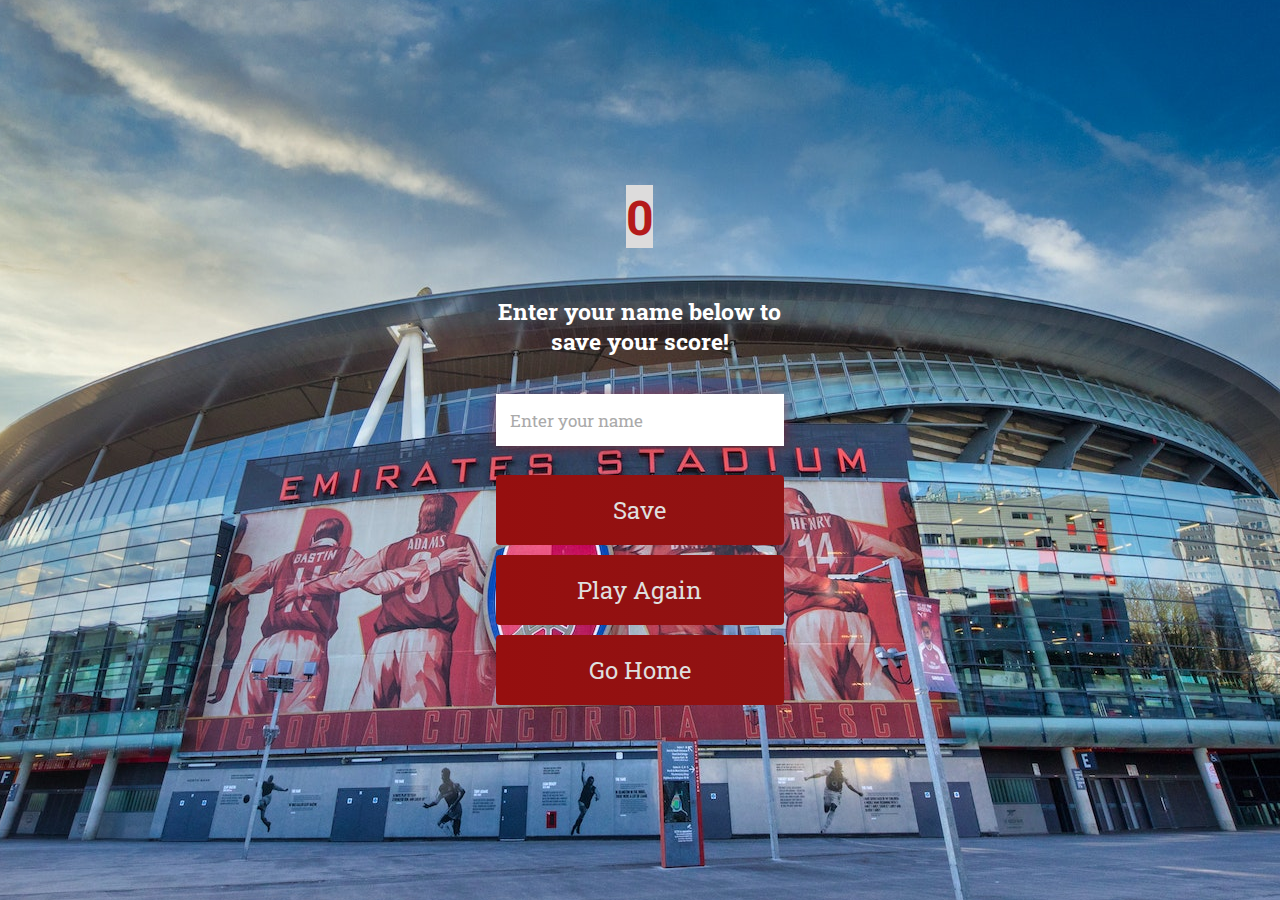
==== end.html @ b5f63eb9 "add end.html and end.js files" ====
<!DOCTYPE html>
<html lang="en">
<head>
    <meta charset="UTF-8">
    <meta name="viewport" content="width=device-width, initial-scale=1.0">
    <title>Document</title>
    <link rel="stylesheet" href="assets/css/style.css">
</head>
<body>
    <div class="container">
        <div id="end" class="flex-center flex-column">
            <h1 id="finalScore">0</h1>
            <form class="end-form-container">
                <h2 id="end-text">Enter your name below to save your score!</h2>
                <input type="text" name="name" id="username" placeholder="Enter your name">
                <button class="btn" id="saveScoreBtn" type="submit" onClick="saveHighScore(event)" disabled>Save</button>
            </form>
            <a href="/game.html" class="btn">Play Again</a>
            <a href="/" class="btn">Go Home</a>
        </div>
    </div>
</body>
</html>
---- assets/css/style.css ----
/* importing google fonts */
@import url('https://fonts.googleapis.com/css2?family=Roboto+Slab&display=swap');

:root {
    background: url('/assets/images/arsenal2.jpg') center center;
}

* {
    box-sizing: border-box;
    margin: 0;
    padding: 0;
    font-size: 60%;
    font-family: 'Roboto Slab', sans-serif;
}

h1 {
    font-size: 5rem;
    color: rgb(180, 26, 26);
    margin-bottom: 5rem;
    background-color: rgb(221, 220, 220);
}

h2 {
    font-size: 4.3rem;
    margin-bottom: 4rem;
}

.container {
    width: 100vm;
    height: 100vh;
    display: flex;
    justify-content: center;
    align-items: center;
    max-width: 78rem;
    margin: 0 auto;
    padding: 2rem;
}

.flex-column {
    display: flex;
    flex-direction: column;
}

.flex-center {
    justify-content: center;
    align-items: center;
}

.justify-center {
    justify-content: center;
}

.text-center {
    text-align: center;
}

.hidden {
    display: none;
}

.btn {
    font-size: 2.5rem;
    padding: 2rem 0;
    width: 30rem;
    text-align: center;
    margin-bottom: 1rem;
    text-decoration: none;
    color: rgb(223, 223, 222);
    background: linear-gradient(90deg, rgb(150, 15, 15) 0%, rgb(143, 19, 19) 100%);
    border-radius: 4px;
}

.btn:hover {
    cursor: pointer;
    box-shadow: 0 0.4rem 1.4rem 0 rgba(173, 20, 20, 0.7);
    transition: transform 150ms;
    transform: scale(1);
}

.btn[disabled]:hover {
    cursor: not-allowed;
    box-shadow: none;
    transform: none;
}

#highscore-btn {
    background: linear-gradient(90deg, rgb(16, 26, 83) 0%, rgb(8, 16, 92) 100%);
}

#highscore-btn:hover {
    box-shadow: 0 0.4rem 1.4rem 0 rgba(8, 103, 228, 0.7);
}

.end-form-container {
    width: 100%;
    display: flex;
    flex-direction: column;
    align-items: center;
    max-width: 30rem;
}

input {
    margin-bottom: 1rem;
    width: 20rem;
    padding: 1.5rem;
    font-size: 1.8rem;
    border: none;
    box-shadow: 0 0.1rem 1.4rem 0 rgba(173, 20, 20, 0.6);
}

input::placeholder {
    color: #aaa;
}

#username {
    margin-bottom: 3rem;
    width: 100%;
    outline: none;
}

#end-text {
    font-size: 2.4rem;
    color: #fff;
    text-align: center;
}

#saveScoreBtn {
    border: none;
}
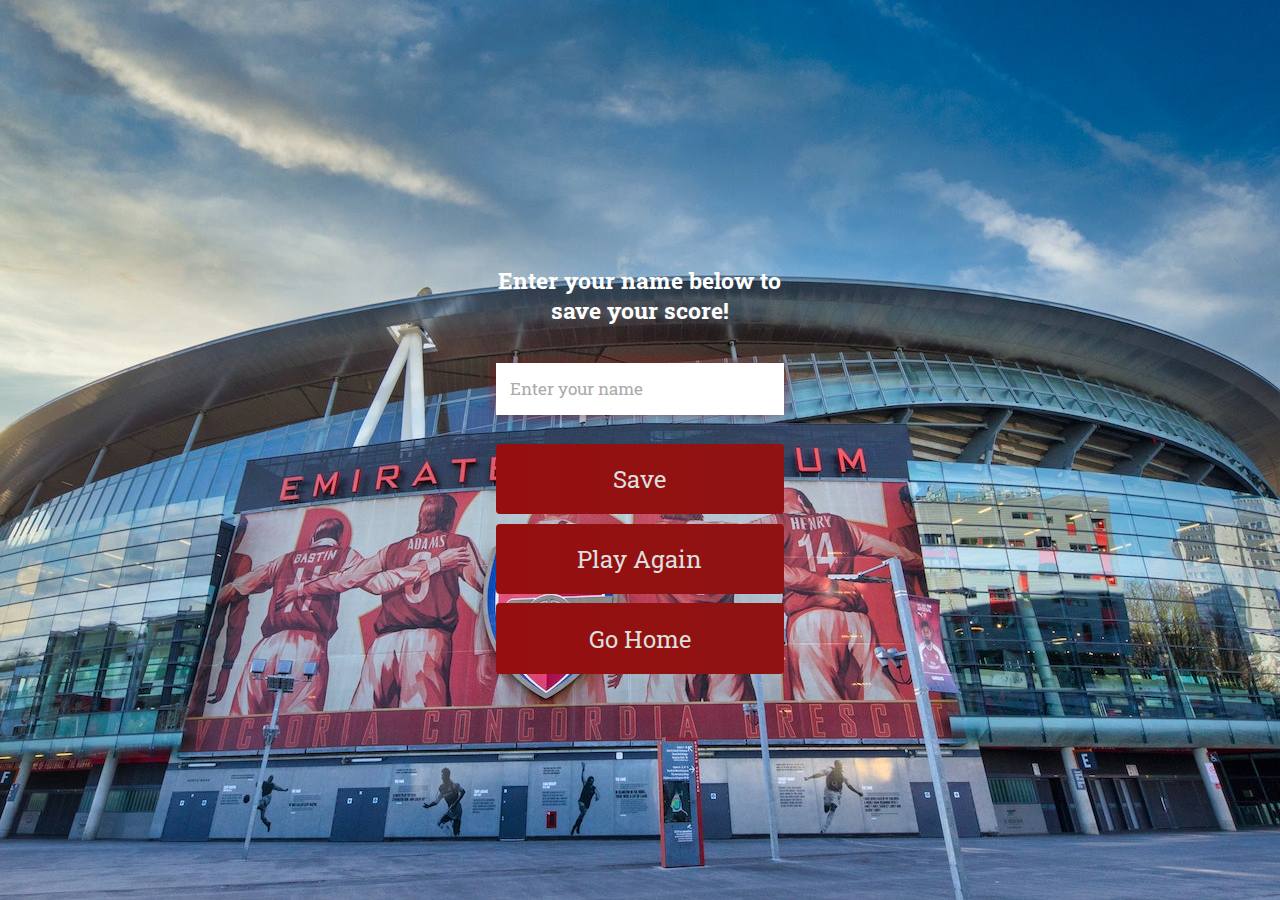
==== commit 26439ed6: "fixing the last things, connecting pages and leaderboard" ====
--- a/end.html
+++ b/end.html
@@ -13,11 +13,12 @@
             <form class="end-form-container">
                 <h2 id="end-text">Enter your name below to save your score!</h2>
                 <input type="text" name="name" id="username" placeholder="Enter your name">
-                <button class="btn" id="saveScoreBtn" type="submit" onClick="saveHighScore(event)" disabled>Save</button>
+                <button class="btn" id="saveScoreBtn" type="submit" onclick="saveHighScore(event)">Save</button>
             </form>
             <a href="/game.html" class="btn">Play Again</a>
             <a href="/" class="btn">Go Home</a>
         </div>
     </div>
+    <script src="/assets/js/end.js"></script>
 </body>
 </html>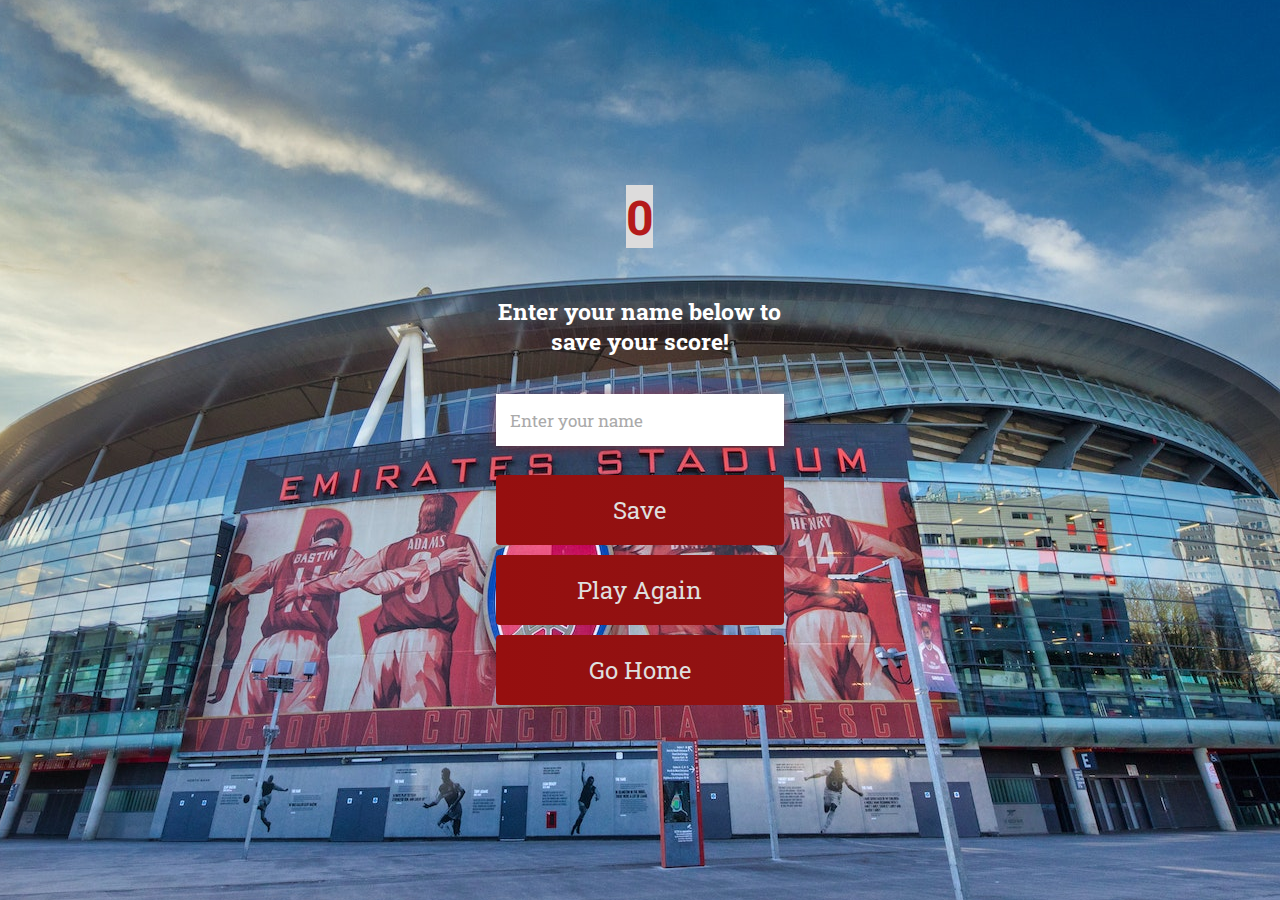
==== commit ceda2911: "still not working, page not found for end.html" ====
--- a/end.html
+++ b/end.html
@@ -15,10 +15,10 @@
                 <input type="text" name="name" id="username" placeholder="Enter your name">
                 <button class="btn" id="saveScoreBtn" type="submit" onclick="saveHighScore(event)">Save</button>
             </form>
-            <a href="/game.html" class="btn">Play Again</a>
+            <a href="game.html" class="btn">Play Again</a>
             <a href="/" class="btn">Go Home</a>
         </div>
     </div>
-    <script src="/assets/js/end.js"></script>
+    <script src="../js/end.js"></script>
 </body>
 </html>--- a/assets/css/style.css
+++ b/assets/css/style.css
@@ -2,7 +2,7 @@
 @import url('https://fonts.googleapis.com/css2?family=Roboto+Slab&display=swap');
 
 :root {
-    background: url('/assets/images/arsenal2.jpg') center center;
+    background: url('../images/arsenal2.jpg') center center;
 }
 
 * {
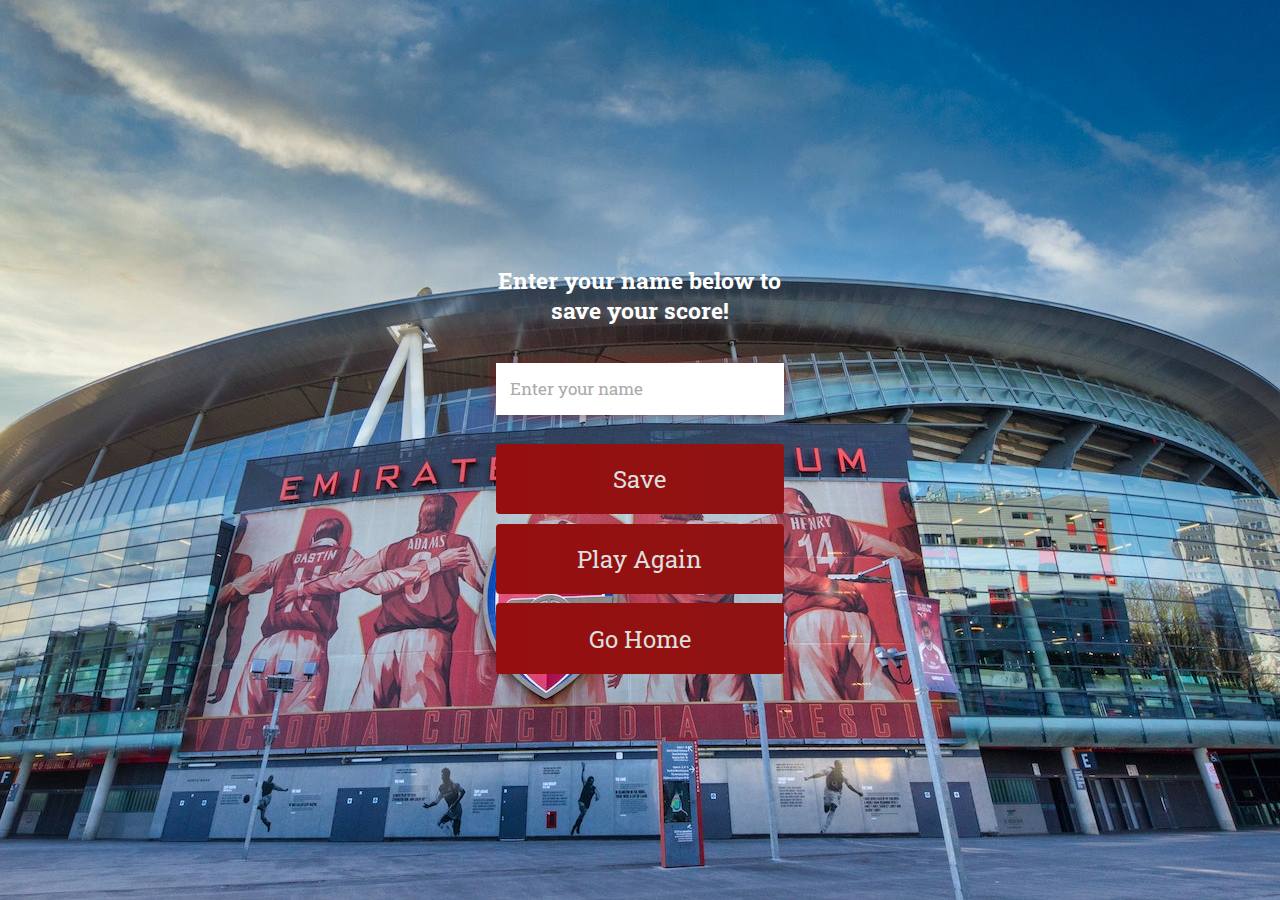
==== commit 3ecf8333: "trying to fix the highscore section." ====
--- a/end.html
+++ b/end.html
@@ -13,12 +13,12 @@
             <form class="end-form-container">
                 <h2 id="end-text">Enter your name below to save your score!</h2>
                 <input type="text" name="name" id="username" placeholder="Enter your name">
-                <button class="btn" id="saveScoreBtn" type="submit" onclick="saveHighScore(event)">Save</button>
+                <button class="btn" id="saveScoreBtn" type="button">Save</button>
             </form>
             <a href="game.html" class="btn">Play Again</a>
-            <a href="/" class="btn">Go Home</a>
+            <a href="index.html" class="btn">Go Home</a>
         </div>
     </div>
-    <script src="../js/end.js"></script>
+    <script src="./assets/js/end.js"></script>
 </body>
 </html>--- a/assets/css/style.css
+++ b/assets/css/style.css
@@ -14,10 +14,11 @@
 }
 
 h1 {
-    font-size: 5rem;
+    font-size: 3rem;
     color: rgb(180, 26, 26);
     margin-bottom: 5rem;
     background-color: rgb(221, 220, 220);
+    text-align: center;
 }
 
 h2 {
@@ -26,7 +27,7 @@
 }
 
 .container {
-    width: 100vm;
+    width: 100vw;
     height: 100vh;
     display: flex;
     justify-content: center;
